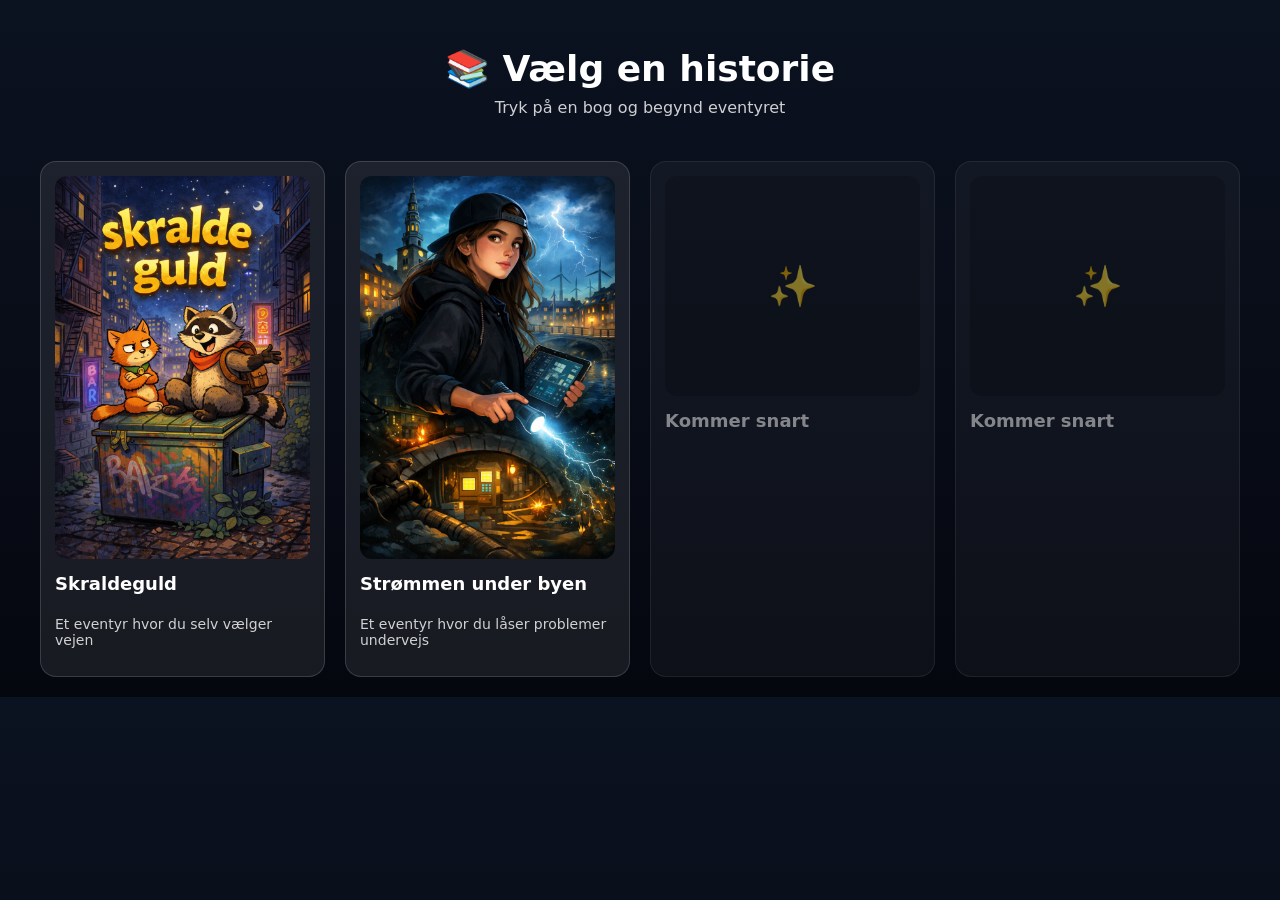
==== index.html @ 8956389f "Rename landingpage.html to index.html" ====
<!doctype html>
<html lang="da">
<head>
  <meta charset="utf-8" />
  <meta name="viewport" content="width=device-width, initial-scale=1" />
  <title>Vælg en bog</title>
  <link rel="stylesheet" href="landing.css" />
</head>
<body>

  <header class="landing-header">
    <h1>📚 Vælg en historie</h1>
    <p>Tryk på en bog og begynd eventyret</p>
  </header>

  <main class="landing-container">
    <section class="book-grid">

      <!-- BOG 1 (den eneste du har nu) -->
      <article class="book-card" data-link="bog1.html">
        <img src="assets/forsiden.png" alt="skraldeguld" />
        <h2>Skraldeguld</h2>
        <p>Et eventyr hvor du selv vælger vejen</p>
      </article>

      <!-- PLADS TIL FREMTIDIGE BØGER -->
      <article class="book-card" data-link="bog2.html">
        <img src="assets/forsiden_2.png" alt="strømmen" />
        <h2>Strømmen under byen</h2>
        <p>Et eventyr hvor du låser problemer undervejs</p>
      </article>

      <article class="book-card coming-soon">
        <div class="placeholder">✨</div>
        <h2>Kommer snart</h2>
      </article>

      <article class="book-card coming-soon">
        <div class="placeholder">✨</div>
        <h2>Kommer snart</h2>
      </article>

    </section>
  </main>

  <script src="landing.js"></script>
</body>
</html>
---- landing.css ----
/* ========== LANDING PAGE ========== */

body{
  margin: 0;
  font-family: system-ui, -apple-system, BlinkMacSystemFont, sans-serif;
  background: linear-gradient(180deg, #0b1220, #05070f);
  color: white;
}

/* Header */
.landing-header{
  text-align: center;
  padding: 48px 16px 24px;
}

.landing-header h1{
  margin: 0 0 8px;
  font-size: clamp(26px, 3vw, 36px);
}

.landing-header p{
  margin: 0;
  opacity: 0.8;
}

/* Container */
.landing-container{
  max-width: 1200px;
  margin: 0 auto;
  padding: 20px;
}

/* Grid: 4 bøger pr række */
.book-grid{
  display: grid;
  grid-template-columns: repeat(4, 1fr);
  gap: 20px;
}

/* Bog-kort */
.book-card{
  background: rgba(255,255,255,0.08);
  border: 1px solid rgba(255,255,255,0.15);
  border-radius: 16px;
  padding: 14px;
  cursor: pointer;
  transition: transform 0.2s ease, background 0.2s ease;
  display: flex;
  flex-direction: column;
  gap: 8px;
}

.book-card:hover{
  transform: translateY(-4px);
  background: rgba(255,255,255,0.12);
}

.book-card img{
  width: 100%;
  height: auto;
  border-radius: 12px;
}

/* Tekst */
.book-card h2{
  font-size: 18px;
  margin: 6px 0 0;
}

.book-card p{
  font-size: 14px;
  opacity: 0.8;
}

/* Kommer snart */
.coming-soon{
  cursor: default;
  opacity: 0.5;
}

.coming-soon:hover{
  transform: none;
}

.placeholder{
  height: 220px;
  display: grid;
  place-items: center;
  font-size: 40px;
  border-radius: 12px;
  background: rgba(0,0,0,0.3);
}

/* Responsiv */
@media (max-width: 1000px){
  .book-grid{
    grid-template-columns: repeat(2, 1fr);
  }
}

@media (max-width: 600px){
  .book-grid{
    grid-template-columns: 1fr;
  }
}
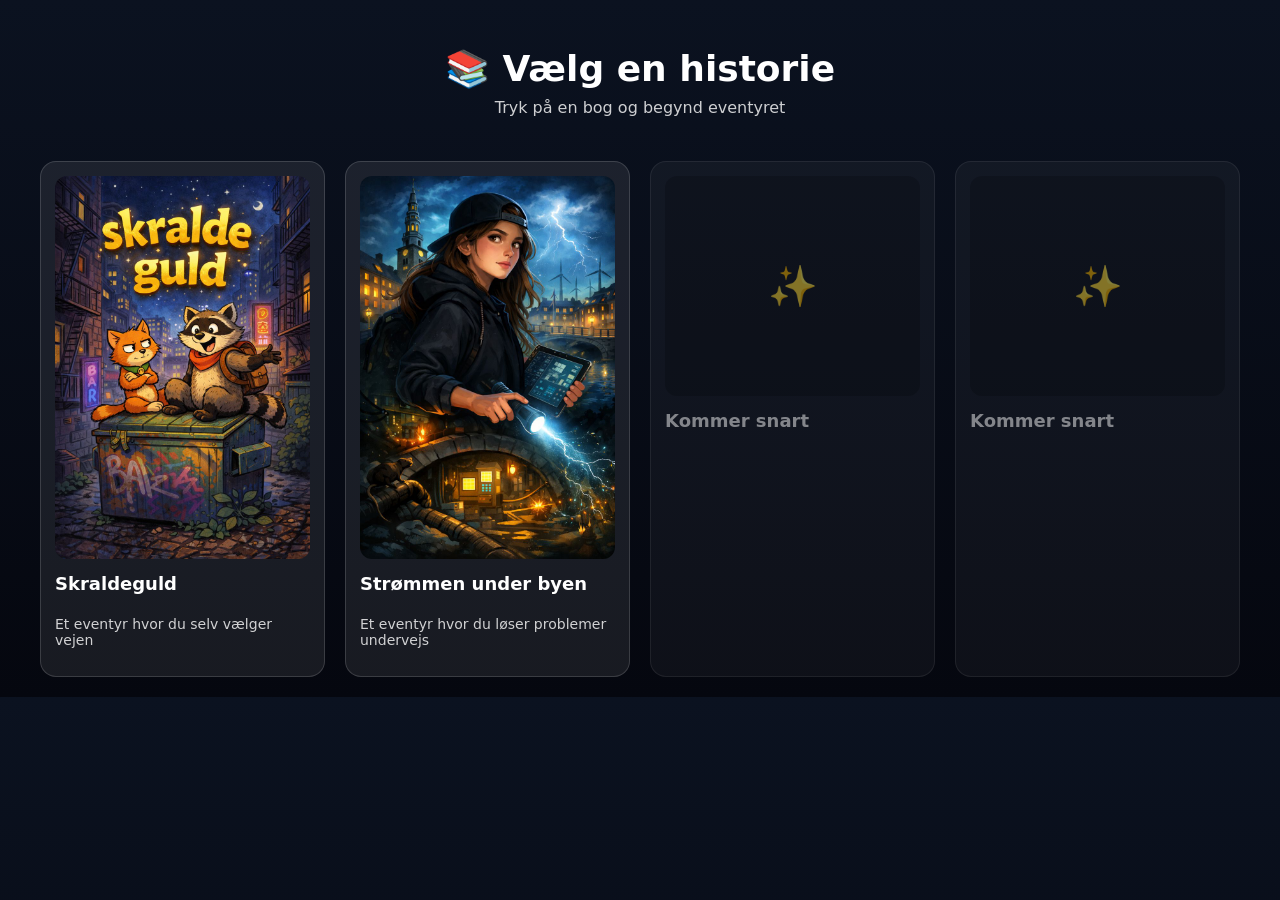
==== commit b0ad3e6f: "Update index.html" ====
--- a/index.html
+++ b/index.html
@@ -27,7 +27,7 @@
       <article class="book-card" data-link="bog2.html">
         <img src="assets/forsiden_2.png" alt="strømmen" />
         <h2>Strømmen under byen</h2>
-        <p>Et eventyr hvor du låser problemer undervejs</p>
+        <p>Et eventyr hvor du løser problemer undervejs</p>
       </article>
 
       <article class="book-card coming-soon">
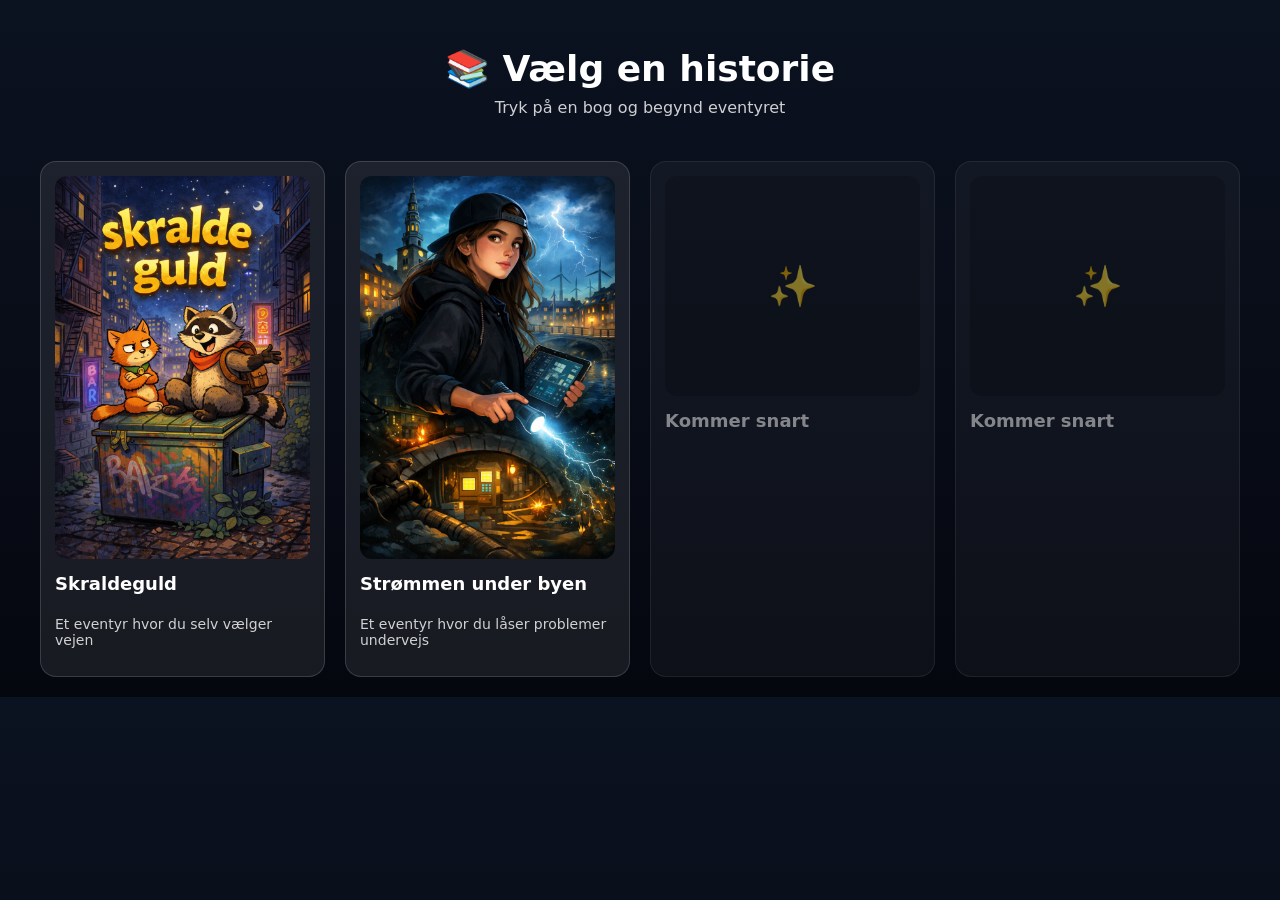
==== commit 3f901722: "Add files via upload" ====
--- a/index.html
+++ b/index.html
@@ -1,48 +1,48 @@
-<!doctype html>
-<html lang="da">
-<head>
-  <meta charset="utf-8" />
-  <meta name="viewport" content="width=device-width, initial-scale=1" />
-  <title>Vælg en bog</title>
-  <link rel="stylesheet" href="landing.css" />
-</head>
-<body>
-
-  <header class="landing-header">
-    <h1>📚 Vælg en historie</h1>
-    <p>Tryk på en bog og begynd eventyret</p>
-  </header>
-
-  <main class="landing-container">
-    <section class="book-grid">
-
-      <!-- BOG 1 (den eneste du har nu) -->
-      <article class="book-card" data-link="bog1.html">
-        <img src="assets/forsiden.png" alt="skraldeguld" />
-        <h2>Skraldeguld</h2>
-        <p>Et eventyr hvor du selv vælger vejen</p>
-      </article>
-
-      <!-- PLADS TIL FREMTIDIGE BØGER -->
-      <article class="book-card" data-link="bog2.html">
-        <img src="assets/forsiden_2.png" alt="strømmen" />
-        <h2>Strømmen under byen</h2>
-        <p>Et eventyr hvor du løser problemer undervejs</p>
-      </article>
-
-      <article class="book-card coming-soon">
-        <div class="placeholder">✨</div>
-        <h2>Kommer snart</h2>
-      </article>
-
-      <article class="book-card coming-soon">
-        <div class="placeholder">✨</div>
-        <h2>Kommer snart</h2>
-      </article>
-
-    </section>
-  </main>
-
-  <script src="landing.js"></script>
-</body>
-</html>
+<!doctype html>
+<html lang="da">
+<head>
+  <meta charset="utf-8" />
+  <meta name="viewport" content="width=device-width, initial-scale=1" />
+  <title>Vælg en bog</title>
+  <link rel="stylesheet" href="landing.css" />
+</head>
+<body>
+
+  <header class="landing-header">
+    <h1>📚 Vælg en historie</h1>
+    <p>Tryk på en bog og begynd eventyret</p>
+  </header>
+
+  <main class="landing-container">
+    <section class="book-grid">
+
+      <!-- BOG 1 (den eneste du har nu) -->
+      <article class="book-card" data-link="bog1.html">
+        <img src="assets/forsiden.png" alt="skraldeguld" />
+        <h2>Skraldeguld</h2>
+        <p>Et eventyr hvor du selv vælger vejen</p>
+      </article>
+
+      <!-- PLADS TIL FREMTIDIGE BØGER -->
+      <article class="book-card" data-link="bog2.html">
+        <img src="assets/forsiden_2.png" alt="strømmen" />
+        <h2>Strømmen under byen</h2>
+        <p>Et eventyr hvor du låser problemer undervejs</p>
+      </article>
+
+      <article class="book-card coming-soon">
+        <div class="placeholder">✨</div>
+        <h2>Kommer snart</h2>
+      </article>
+
+      <article class="book-card coming-soon">
+        <div class="placeholder">✨</div>
+        <h2>Kommer snart</h2>
+      </article>
+
+    </section>
+  </main>
+
+  <script src="landing.js"></script>
+</body>
+</html>
--- a/landing.css
+++ b/landing.css
@@ -1,105 +1,105 @@
-/* ========== LANDING PAGE ========== */
-
-body{
-  margin: 0;
-  font-family: system-ui, -apple-system, BlinkMacSystemFont, sans-serif;
-  background: linear-gradient(180deg, #0b1220, #05070f);
-  color: white;
-}
-
-/* Header */
-.landing-header{
-  text-align: center;
-  padding: 48px 16px 24px;
-}
-
-.landing-header h1{
-  margin: 0 0 8px;
-  font-size: clamp(26px, 3vw, 36px);
-}
-
-.landing-header p{
-  margin: 0;
-  opacity: 0.8;
-}
-
-/* Container */
-.landing-container{
-  max-width: 1200px;
-  margin: 0 auto;
-  padding: 20px;
-}
-
-/* Grid: 4 bøger pr række */
-.book-grid{
-  display: grid;
-  grid-template-columns: repeat(4, 1fr);
-  gap: 20px;
-}
-
-/* Bog-kort */
-.book-card{
-  background: rgba(255,255,255,0.08);
-  border: 1px solid rgba(255,255,255,0.15);
-  border-radius: 16px;
-  padding: 14px;
-  cursor: pointer;
-  transition: transform 0.2s ease, background 0.2s ease;
-  display: flex;
-  flex-direction: column;
-  gap: 8px;
-}
-
-.book-card:hover{
-  transform: translateY(-4px);
-  background: rgba(255,255,255,0.12);
-}
-
-.book-card img{
-  width: 100%;
-  height: auto;
-  border-radius: 12px;
-}
-
-/* Tekst */
-.book-card h2{
-  font-size: 18px;
-  margin: 6px 0 0;
-}
-
-.book-card p{
-  font-size: 14px;
-  opacity: 0.8;
-}
-
-/* Kommer snart */
-.coming-soon{
-  cursor: default;
-  opacity: 0.5;
-}
-
-.coming-soon:hover{
-  transform: none;
-}
-
-.placeholder{
-  height: 220px;
-  display: grid;
-  place-items: center;
-  font-size: 40px;
-  border-radius: 12px;
-  background: rgba(0,0,0,0.3);
-}
-
-/* Responsiv */
-@media (max-width: 1000px){
-  .book-grid{
-    grid-template-columns: repeat(2, 1fr);
-  }
-}
-
-@media (max-width: 600px){
-  .book-grid{
-    grid-template-columns: 1fr;
-  }
-}
+/* ========== LANDING PAGE ========== */
+
+body{
+  margin: 0;
+  font-family: system-ui, -apple-system, BlinkMacSystemFont, sans-serif;
+  background: linear-gradient(180deg, #0b1220, #05070f);
+  color: white;
+}
+
+/* Header */
+.landing-header{
+  text-align: center;
+  padding: 48px 16px 24px;
+}
+
+.landing-header h1{
+  margin: 0 0 8px;
+  font-size: clamp(26px, 3vw, 36px);
+}
+
+.landing-header p{
+  margin: 0;
+  opacity: 0.8;
+}
+
+/* Container */
+.landing-container{
+  max-width: 1200px;
+  margin: 0 auto;
+  padding: 20px;
+}
+
+/* Grid: 4 bøger pr række */
+.book-grid{
+  display: grid;
+  grid-template-columns: repeat(4, 1fr);
+  gap: 20px;
+}
+
+/* Bog-kort */
+.book-card{
+  background: rgba(255,255,255,0.08);
+  border: 1px solid rgba(255,255,255,0.15);
+  border-radius: 16px;
+  padding: 14px;
+  cursor: pointer;
+  transition: transform 0.2s ease, background 0.2s ease;
+  display: flex;
+  flex-direction: column;
+  gap: 8px;
+}
+
+.book-card:hover{
+  transform: translateY(-4px);
+  background: rgba(255,255,255,0.12);
+}
+
+.book-card img{
+  width: 100%;
+  height: auto;
+  border-radius: 12px;
+}
+
+/* Tekst */
+.book-card h2{
+  font-size: 18px;
+  margin: 6px 0 0;
+}
+
+.book-card p{
+  font-size: 14px;
+  opacity: 0.8;
+}
+
+/* Kommer snart */
+.coming-soon{
+  cursor: default;
+  opacity: 0.5;
+}
+
+.coming-soon:hover{
+  transform: none;
+}
+
+.placeholder{
+  height: 220px;
+  display: grid;
+  place-items: center;
+  font-size: 40px;
+  border-radius: 12px;
+  background: rgba(0,0,0,0.3);
+}
+
+/* Responsiv */
+@media (max-width: 1000px){
+  .book-grid{
+    grid-template-columns: repeat(2, 1fr);
+  }
+}
+
+@media (max-width: 600px){
+  .book-grid{
+    grid-template-columns: 1fr;
+  }
+}
